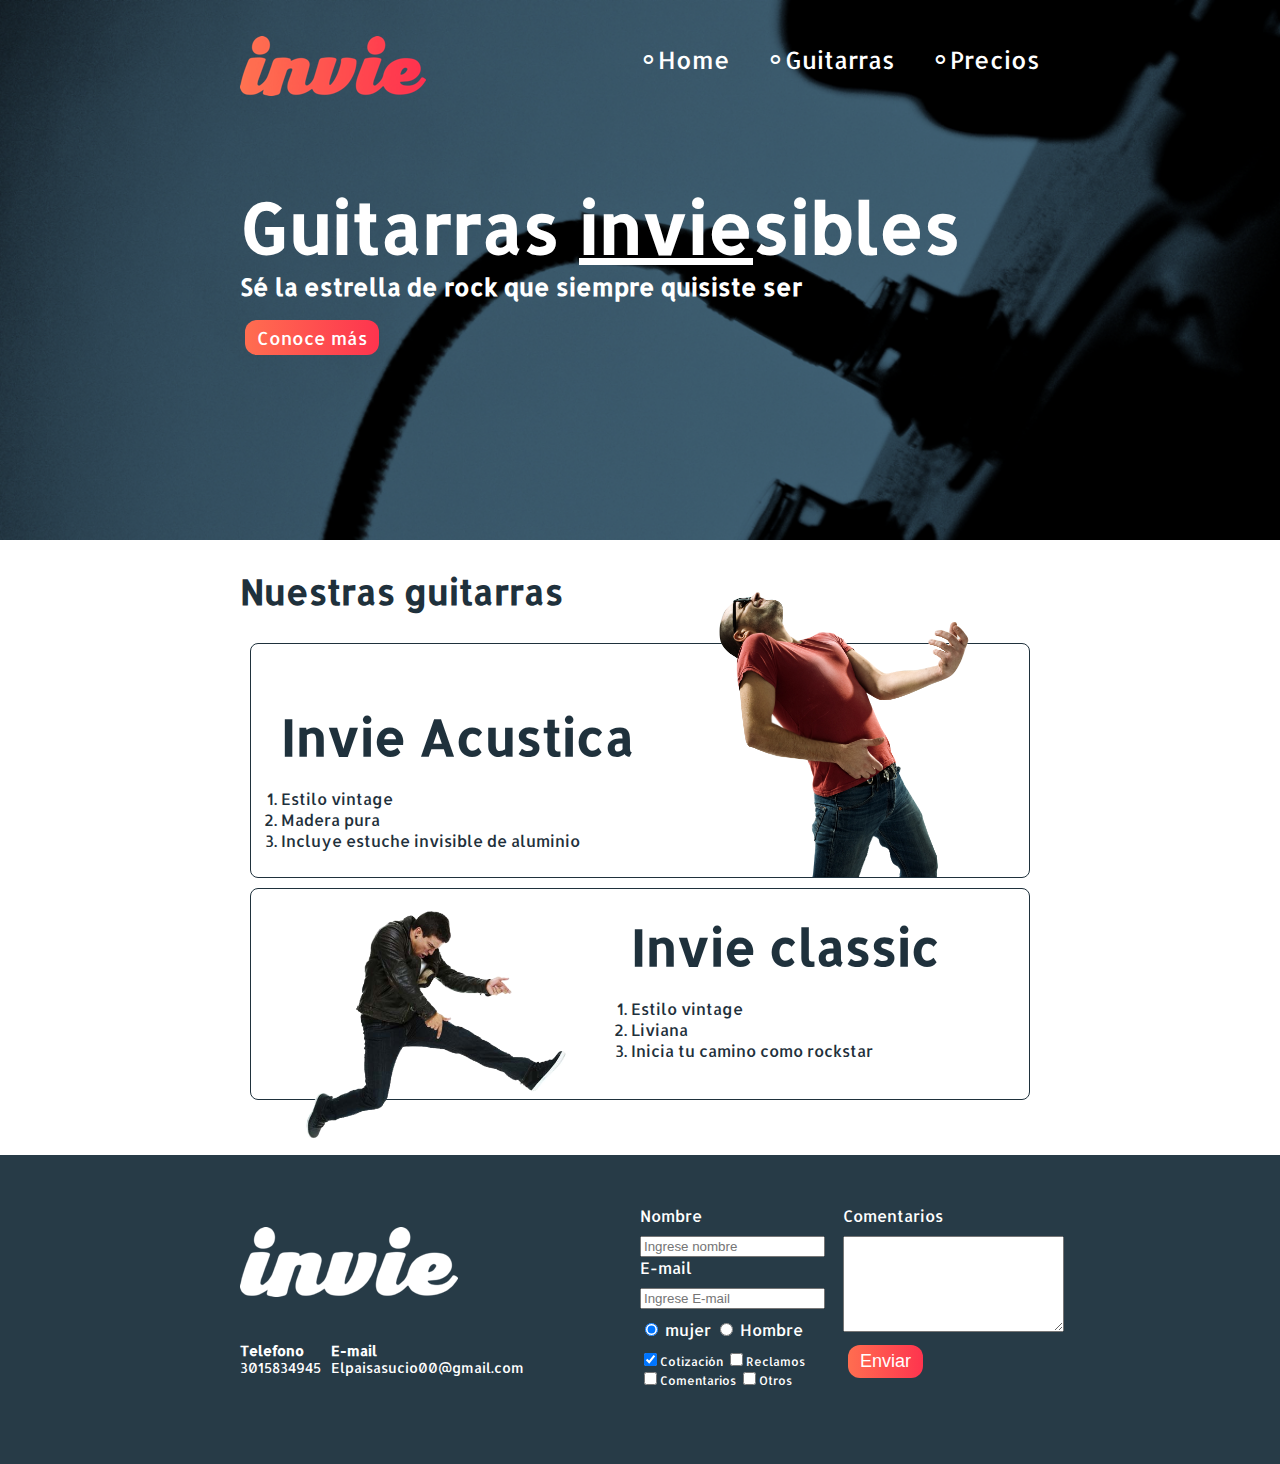
==== index.html @ 29b0edd7 "Está listo Invie" ====
<!DOCTYPE html5>
<html lang="en">
<head>
  <title>Invie - tus mejores guitarras!!</title>
  <meta charset="utf-8"/>
  <link rel="shortcut icon" type="image/x-icon" href="images/favicon.ico">
  <link rel="stylesheet" href="css/estilos.css">
  <link href="https://fonts.googleapis.com/css?family=Montserrat|Allerta" rel="stylesheet">
</head>	
<body>
    <section class="portada"> <!-- portada-->
      <header id="header" class="cabecera contenedor"> <!-- header-->  
        <figure class="logotipo">
          <img src="images/invie.png" alt="Logotipo de Invie" width="186" height="60">
        </figure>
         <nav class="menu">
          <ul>
            <li><a href="index.html">Home</a></li> 
            <li><a href="#guitarras">Guitarras</a></li>
            <li><a href="precios.html">Precios</a></li>
          </ul>
        </nav>
      </header>
       <div class="contenedor">
          <h1 class="titulo">Guitarras <span>invie</span>sibles</h1> <!-- titulo -->
          <h3 class="title-a">Sé la estrella de rock que siempre quisiste ser</h3><!-- resumen -->
          <a class="button" href="#guitarras">Conoce más</a> <!-- boton -->
        </div> 
    </section>
    <section class="guitarras contenedor" id="guitarras"> <!-- guitarras-->
      <h2>Nuestras guitarras</h2> <!-- titulo-->
      <article class="guitarra derecha"> <!-- Guitarra 1 -->
        <img class="derecha" src="images/invie-acustica.png" width="350" alt="Guitarra Invie Acustica"/>
        <div class="contenedor-guitarra-a">
          <h3 class="title-b">Invie Acustica</h3>
          <ol>
            <li>Estilo vintage</li>
            <li>Madera pura</li>
            <li>Incluye estuche invisible de aluminio</li>
          </ol>
        </div>
      </article>
      <article class="guitarra izquierda b"><!-- Guitarra 2 -->
        <img class="izquierda" src="images/invie-classic.png" width="350" alt="Guitarra Invie Classic"/>
        <div class="contenedor-guitarra-b">
          <h3 class="title-b">Invie classic</h3>
          <ol>
            <li>Estilo vintage</li>
            <li>Liviana</li>  
            <li>Inicia tu camino como rockstar</li>
          </ol>
        </div>
      </article>
    </section>
    <footer class="footer">
     <div class="contenedor">
      <div class="contacto">
        <img src="images/invie-white.png" alt="Logotipo de Invie">
        <a href="tel:+573015834945" class="telefono"><strong>Telefono </strong><span>3015834945</span></a>
        <a href="mailto:Elpaisasucio00@gmail.com"><strong>E-mail </strong><span>Elpaisasucio00@gmail.com</span></a>
      </div>
      <form class="formulario">
        <div class="col1">
          <label for="nombre">Nombre</label>
          <input type="text" required placeholder="Ingrese nombre" id="nombre" name="nombre"/>
          <label for="E-mail">E-mail</label>
          <input type="email" required placeholder="Ingrese E-mail" id="E-mail" name="email"/>
          <div class="sexo">
              <label for="mujer">
              <input type="radio" checked name="sexo" id="mujer" name="sexo" value="mujer"/> mujer
              </label> 
              <label for="hombre">
              <input type="radio" name="sexo" id="hombre" name="sexo" value="hombre"/> Hombre
            </label>          
          </div>
          <div class="intereses">
            <label for="cotizacion">
              <input type="checkbox" checked name="intereses" id="cotizacion" value="cotizacion">Cotización
            </label>
            <label for="reclamos">
              <input type="checkbox" name="intereses" id="reclamos" value="reclamos">Reclamos
            </label>
            <label for="comentarios">
              <input type="checkbox" name="intereses" id="comentarios" value="comentarios">Comentarios
            </label>
            <label for="otros">
              <input type="checkbox" name="intereses" id="otros" value="otros">Otros
            </label>
          </div>
        </div>
         <div class="col2">
          <label for="comentarios" class="">Comentarios</label>
          <textarea name="comentarios" id="comentarios" cols="25" rows="6"></textarea>
          <input type="submit" value="Enviar" class="button"/>
        </div>
      </form> 
      </div>
    </footer>
  </body>
</html>
---- css/estilos.css ----
/* font-family: 'Montserrat', sans-serif; */
/* * {
	border: 1px solid red;
	padding: 10px;
	margin: 10px;
}  */

body{
	font-family: 'Allerta', sans-serif;
	margin: 0;
}

.background {
  background-image: url('../images/background.png');
	background-size: cover;
}

.button {
	border-radius: 12px;
	border: none;
	background: #fd324e;
	color: #fff; 
	padding: 6px 12px;
  font-size: 18px;
  margin: 5px;
  background: linear-gradient(to left, #fe344e ,#FF6D50);
  cursor: pointer;
  text-decoration: none;
}

.titulo {
	font-family: 'Allerta', sans-serif;
	font-size: 70px;
	margin-bottom: 0;
	margin-top: 70px;
}

.titulo span {
  text-decoration: underline;
}

.title-a {
	font-size: 24px;
	margin-top: 0;
}

.title-b {
	font-size: 50px;
	margin-bottom: 20px;
}

.guitarras {
	color: #1F313c;
  padding-bottom: 45px
}

.guitarras h2 {
	font-size: 35px;
	font-family: 'Allerta', sans-serif;
} 

.portada button{
	margin-bottom: 70px;
}
.portada {  
	padding: 20px;
  height: 500px;
  background-image: url('../images/background.png');
	background-size: cover;
  color: white;
}

header {
	width: 800px;
	margin: auto;
	position: relative;
}

.menu {
	font-size: 24px;	
	display: inline-block;
	position: absolute;
	right: 0;
}

.menu li {
	display: inline-block;
	margin-left: 30px;
}

.menu a{
  color: white;
  text-decoration: none;
}

.logotipo {
	display: inline-block;
  margin-left: 0px;
}


.contenedor{
	width: 800px;
	margin: auto;
  position: relative;
}

.guitarra.b{
  height: 190px;
}

.guitarra {
	padding: 10px 10px 10px 10px;
	margin: 10px;
	border: 1px solid #1F313c;
	/* overflow: hidden; */
	border-radius: 8px;
}

.guitarra ol {
	padding: 0;
}

.derecha img{
	float: right;
	position: relative;
	top: -127px;
}

.izquierda img{
	float: left;
	position: relative;
}

.contenedor-guitarra-a {
	padding-left: 20px;
}

.contenedor-guitarra-b {
	margin-left: 370px;
  position: relative;
  bottom: 90px;
}

.footer {
  background: #273b47; 
  padding: 50;
}

.contacto {
  display: flex;
  width: 300px;
  flex-wrap: wrap; 
  align-items: center
}

.contacto img {
  display: block;
}

.contacto strong{
  display: block;
}

.contacto a {    
  color: #fff;
  text-decoration: none;
  margin: 0px 10px 10px 0;
  font-size: 14px;
  height: 40px;
}

.footer .contenedor {
  display: flex;
  justify-content: space-between;
}  

.formulario {
  color: white;
  display: flex;
  width: 400px;
}

.col1, .col2 {
  display: flex;
  flex-direction: column;
}

.col1 {
  margin-right: 18;
}

.col2 {
  align-items: flex-start;
}

.col2 .button {
  margin-top: 13px;
}

.intereses label {
  font-size: 12px;
}

.formulario label, .sexo, .intereses {
  margin-bottom: 10;
}

.sexo {
  margin-top: 10px;
}

table {
  width: 100%;  
}

th {
  background: #273b47;
  color: white;
}

th {
  padding: 10px 20px;  
  text-align: left;
} 
td {
  padding: 20px; 
}

table, td, th {
  border: 1px solid #273b47;
  border-collapse: collapse:
}

input, textarea {
  outline: 0;
}

input:focus, textarea:focus {
  background: lightgray;
}

.menu li:before{
  content: '∘';
  font-size: 30px;
  line-height: 20px;
  color: white;
}

.tabla{
  margin: 50px 0;
}
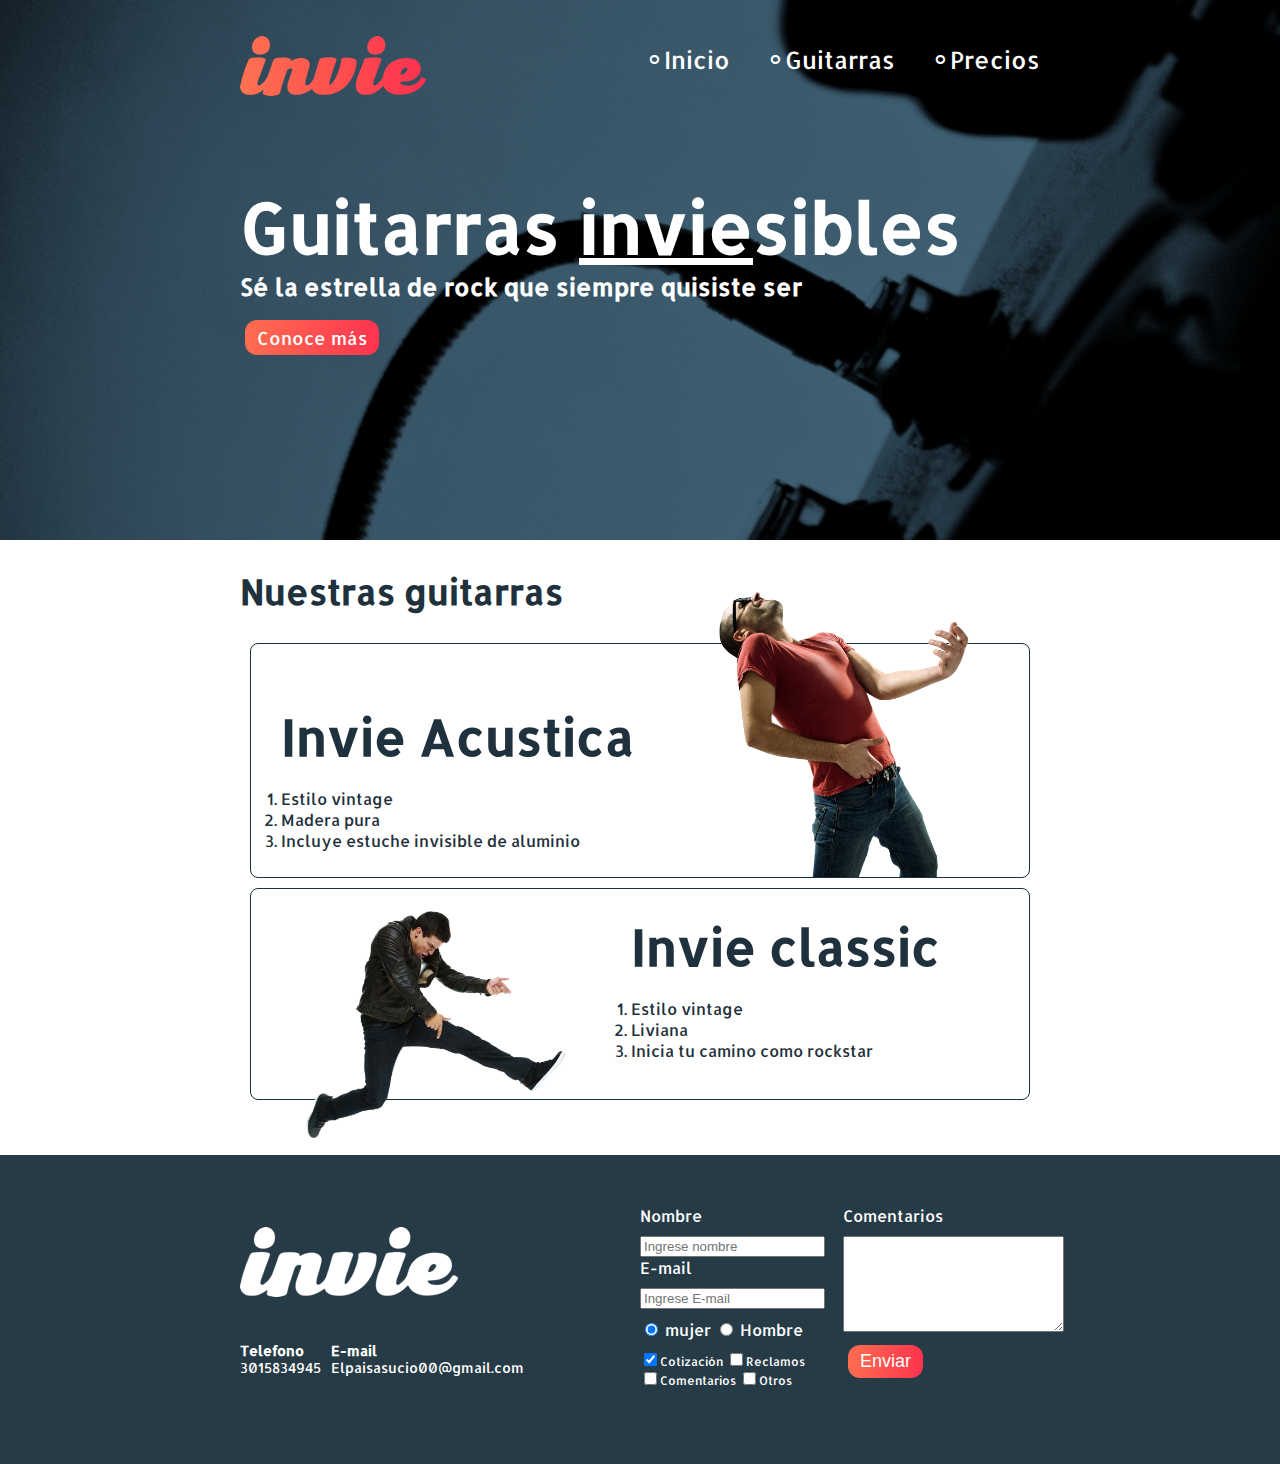
==== commit d0544a4e: "prueba de colaborador" ====
--- a/index.html
+++ b/index.html
@@ -15,7 +15,7 @@
         </figure>
          <nav class="menu">
           <ul>
-            <li><a href="index.html">Home</a></li> 
+            <li><a href="index.html">Inicio</a></li> 
             <li><a href="#guitarras">Guitarras</a></li>
             <li><a href="precios.html">Precios</a></li>
           </ul>
